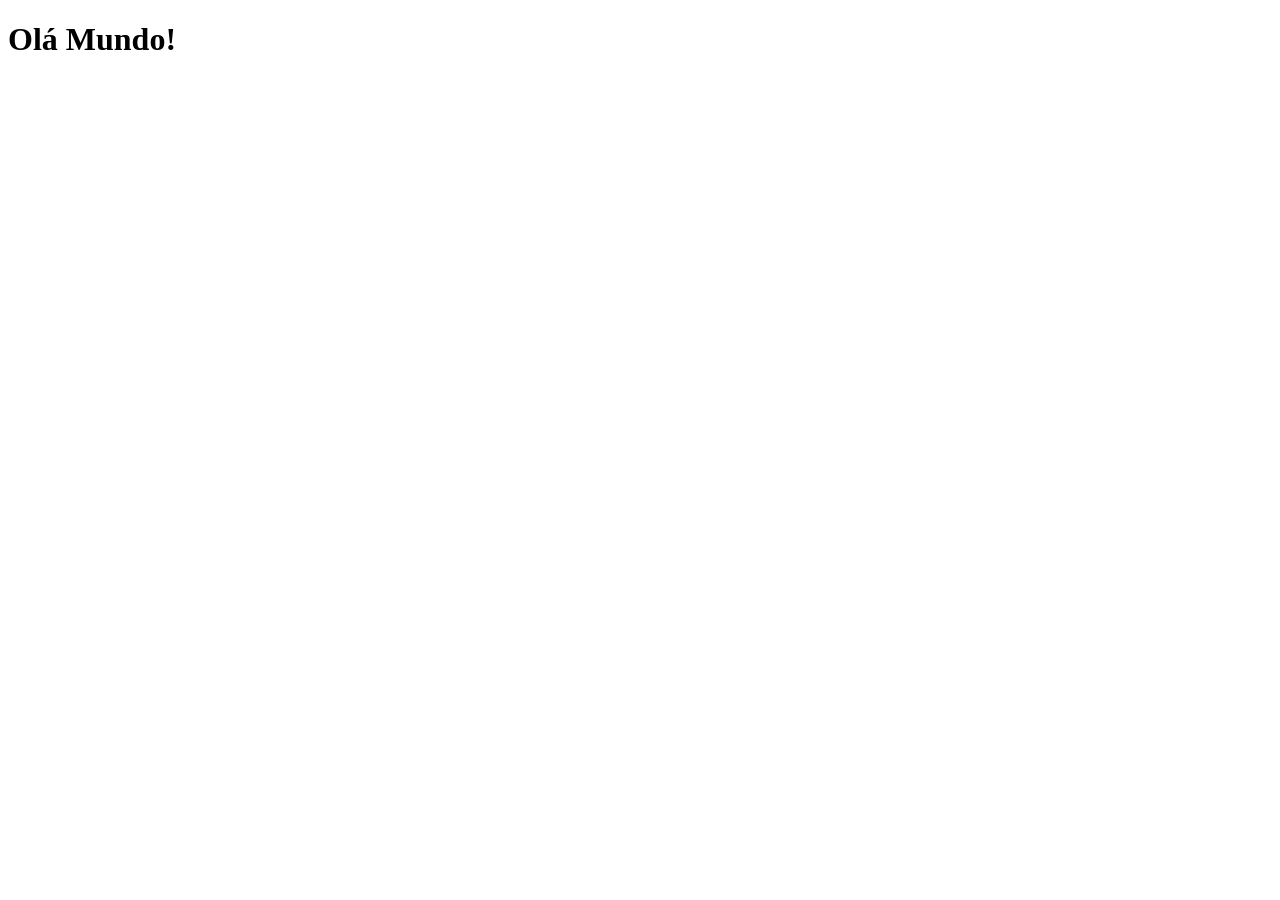
==== index.html @ ab02ff4b "index" ====
<!DOCTYPE html>
<html lang="pt-br">
<head>
    <meta charset="UTF-8">
    <meta name="viewport" content="width=device-width, initial-scale=1.0">
    <link rel="shortcut icon" href="favicon.ico" type="image/x-icon">
    <title>Projetos Redes Sociais</title>
</head>
<body>
    <h1>Olá Mundo!</h1>
    
</body>
</html>
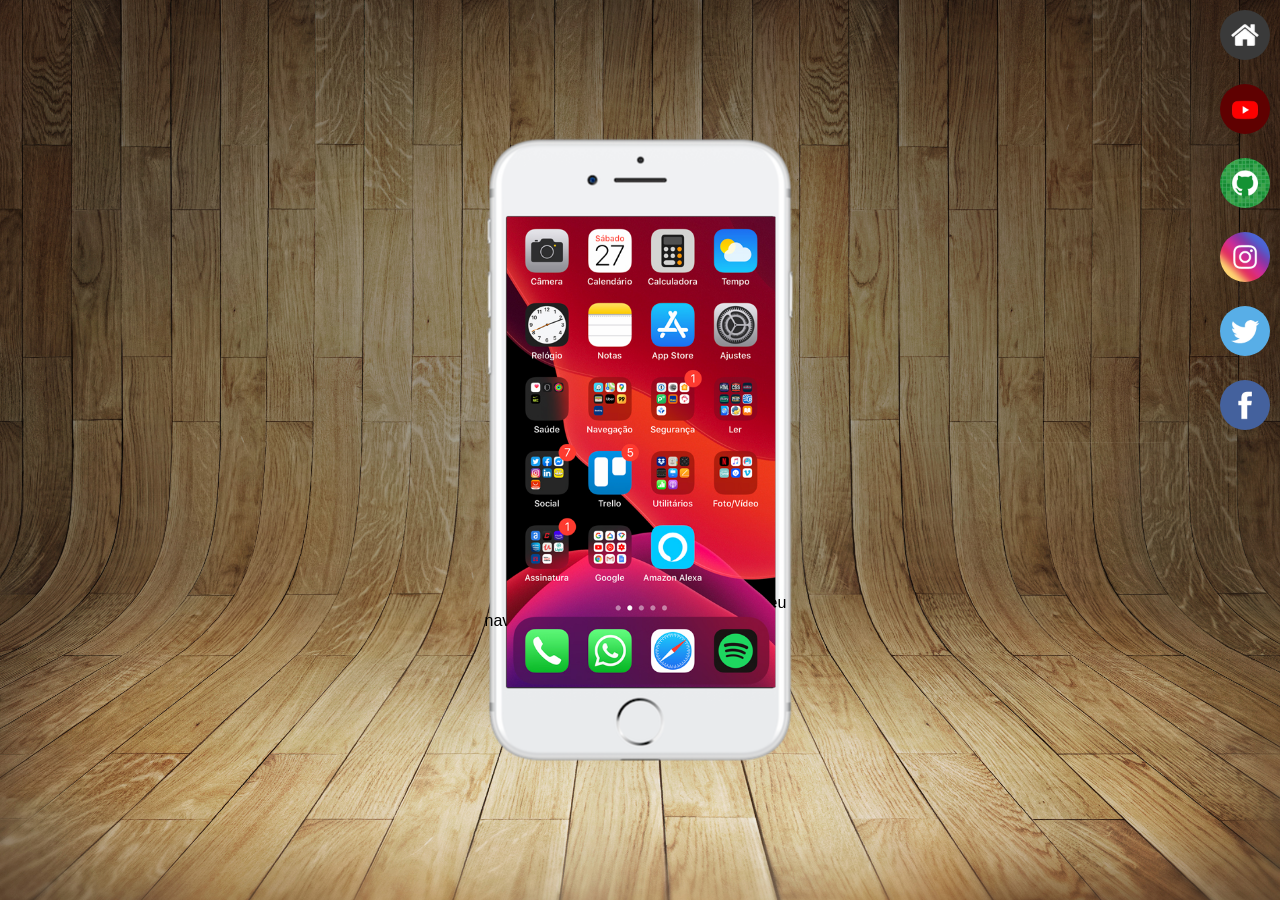
==== commit 78657dbe: "projeto botões laterais" ====
--- a/index.html
+++ b/index.html
@@ -4,10 +4,26 @@
     <meta charset="UTF-8">
     <meta name="viewport" content="width=device-width, initial-scale=1.0">
     <link rel="shortcut icon" href="favicon.ico" type="image/x-icon">
+    <link rel="stylesheet" href="estilos/style.css">
     <title>Projetos Redes Sociais</title>
 </head>
 <body>
-    <h1>Olá Mundo!</h1>
+    <main>
+        <section id="telefone">
+            <iframe src="home.html" name="tela" id="tela" frameborder="0"></iframe>
+            Seu navegador não é compatível com isso. 
+        </section>
+        <section id="redes-sociais">
+            <a href="#" target="tela"><img src="imagens/logo-home.jpg" alt="Home"></a><br>
+            <a href="#" target="tela"><img src="imagens/logo-youtube.jpg" alt="Youtube"></a><br>
+            <a href="#" target="tela"><img src="imagens/logo-github.jpg" alt="Github"></a><br>
+            <a href="#" target="tela"><img src="imagens/logo-instagram.jpg" alt="Instagram">
+            </a><br>
+            <a href="#" target="tela"><img src="imagens/logo-twitter.jpg" alt="Twitter"></a><br>
+            <a href="#" target="tela"><img src="imagens/logo-facebook.jpg" alt="Facebook"></a>
+
+        </section>
+    </main>
     
 </body>
 </html>
--- a/estilos/style.css
+++ b/estilos/style.css
@@ -0,0 +1,62 @@
+@charset "UTD-8";
+
+* {
+    margin: 0px;
+    padding: 0px;
+    font-family: Arial, Helvetica, sans-serif;
+}
+
+html, body {
+    height: 100vh;
+    width: 100vw;
+    background-color: black;
+}
+
+body {
+    background: url('../imagens/fundo-madeira.jpg') no-repeat top center;
+    background-size: cover;
+    background-attachment: fixed;
+}
+
+main {
+    height: 100vh;
+    position: relative;
+}
+
+section#telefone {
+    position: absolute;
+    top: 50%;
+    left: 50%;
+    transform: translate(-50%, -50%);
+
+    height: 627px;
+    width: 311px;
+    background: url('../imagens/frame-iphone.png');
+}
+
+iframe#tela {
+    position: relative;
+    top: 80px;
+    left: 22px;
+    width: 269px;
+    height: 471px;
+}
+
+section#redes-sociais {
+    text-align: right;
+}
+
+section#redes-sociais img {
+    width: 50px;
+    margin: 10px;
+    border-radius: 50%;
+    box-shadow: 2px 2px 5 px rgba(0, 0, 0, 0.856);
+    box-sizing: border-box;
+}
+
+section#redes-sociais img:hover {
+    border: 2px solid rgba(255, 255, 255, 0.74);
+    transform: translate(-3px, -3px);
+    box-shadow: 5px 5px 5px rgba(0, 0, 0, 0.747);
+    transition: transform .5s, border 1s;
+}
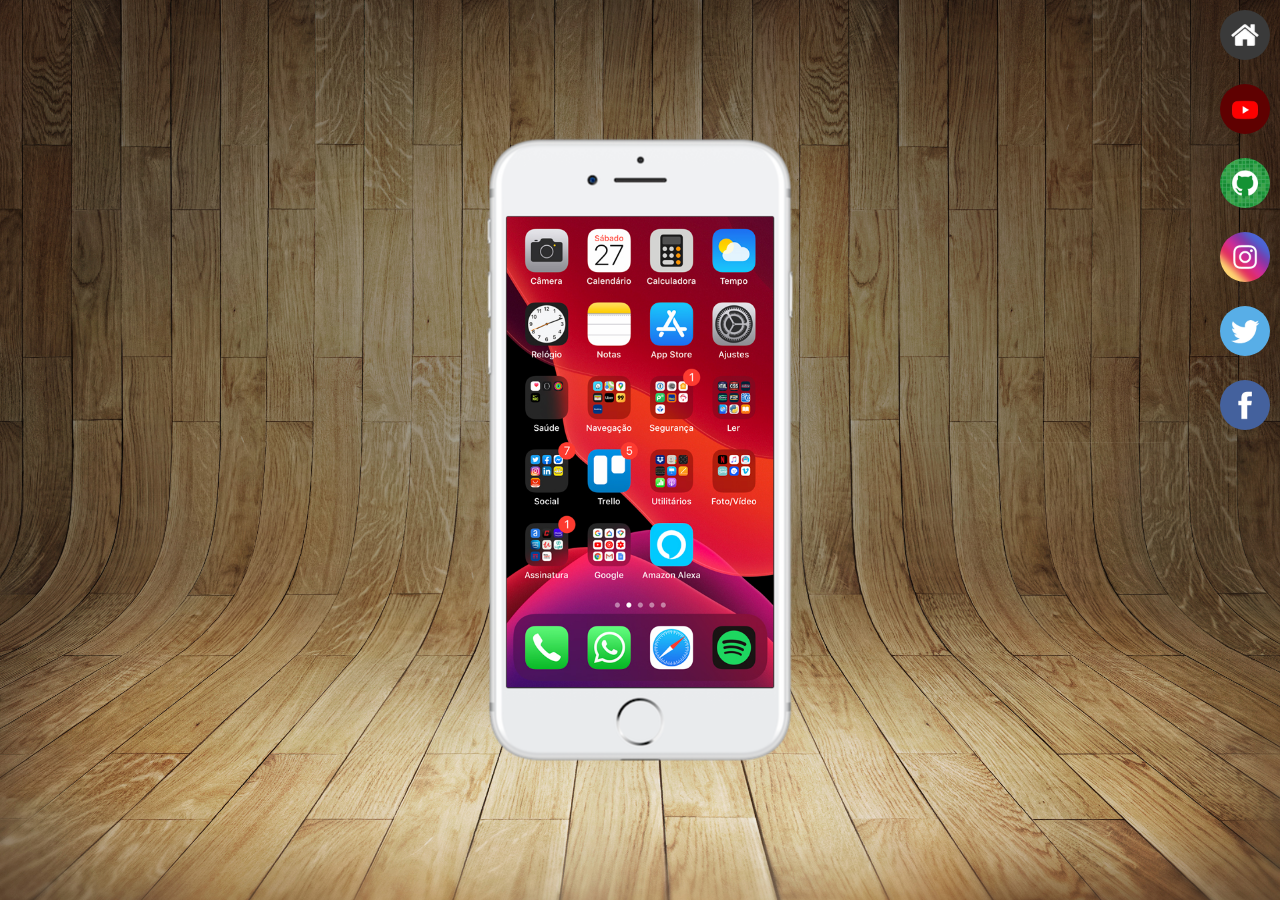
==== commit cfd9506a: "projeto finaliado" ====
--- a/index.html
+++ b/index.html
@@ -11,16 +11,15 @@
     <main>
         <section id="telefone">
             <iframe src="home.html" name="tela" id="tela" frameborder="0"></iframe>
-            Seu navegador não é compatível com isso. 
         </section>
         <section id="redes-sociais">
-            <a href="#" target="tela"><img src="imagens/logo-home.jpg" alt="Home"></a><br>
-            <a href="#" target="tela"><img src="imagens/logo-youtube.jpg" alt="Youtube"></a><br>
-            <a href="#" target="tela"><img src="imagens/logo-github.jpg" alt="Github"></a><br>
-            <a href="#" target="tela"><img src="imagens/logo-instagram.jpg" alt="Instagram">
+            <a href="home.html" target="tela"><img src="imagens/logo-home.jpg" alt="Home"></a><br>
+            <a href="youtube.html" target="tela"><img src="imagens/logo-youtube.jpg" alt="Youtube"></a><br>
+            <a href="github.html" target="tela"><img src="imagens/logo-github.jpg" alt="Github"></a><br>
+            <a href="instagram.html" target="tela"><img src="imagens/logo-instagram.jpg" alt="Instagram">
             </a><br>
-            <a href="#" target="tela"><img src="imagens/logo-twitter.jpg" alt="Twitter"></a><br>
-            <a href="#" target="tela"><img src="imagens/logo-facebook.jpg" alt="Facebook"></a>
+            <a href="twitter.html" target="tela"><img src="imagens/logo-twitter.jpg" alt="Twitter"></a><br>
+            <a href="facebook.html" target="tela"><img src="imagens/logo-facebook.jpg" alt="Facebook"></a>
 
         </section>
     </main>
--- a/estilos/style.css
+++ b/estilos/style.css
@@ -38,7 +38,7 @@
     position: relative;
     top: 80px;
     left: 22px;
-    width: 269px;
+    width: 267px;
     height: 471px;
 }
 
